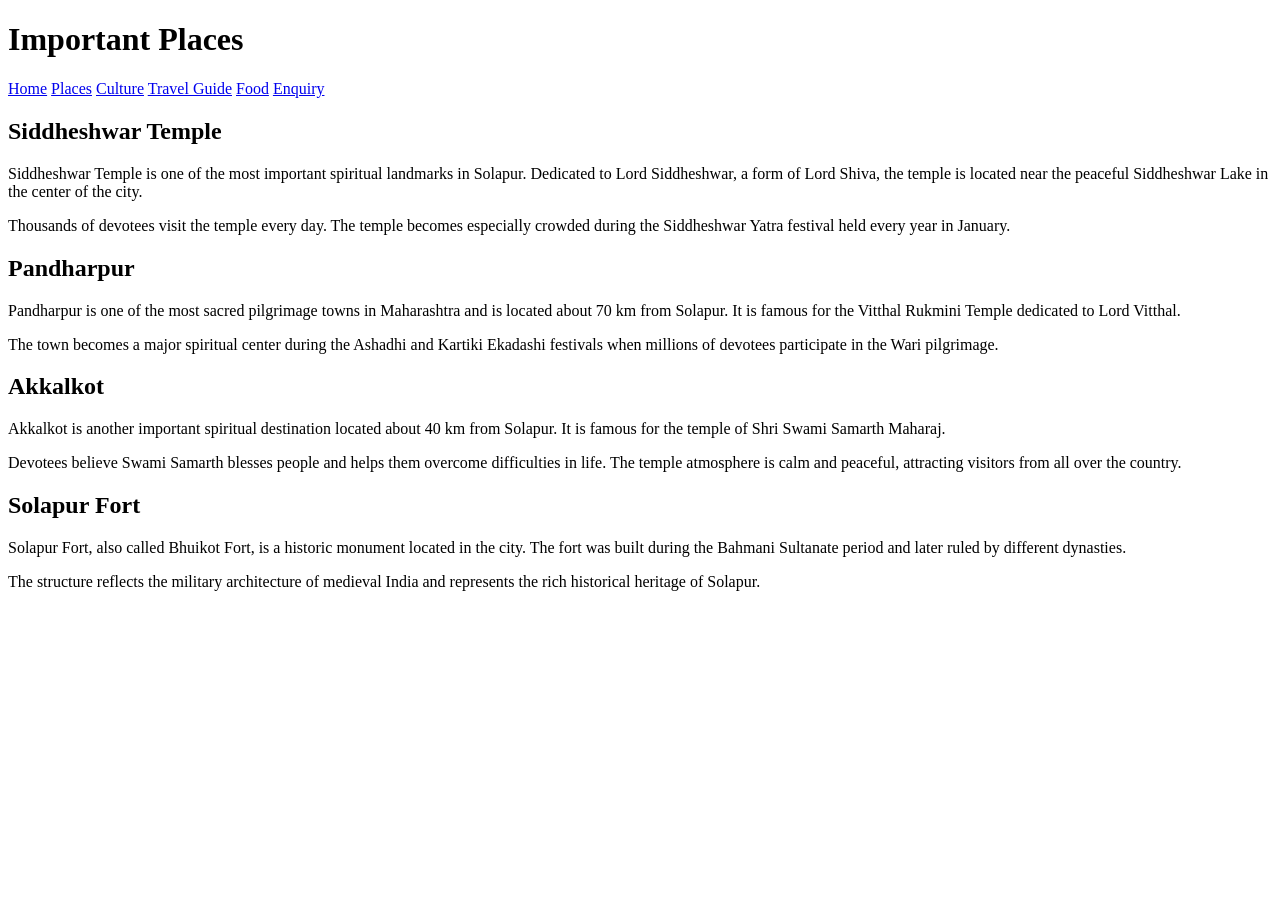
==== places.html @ 511830b2 "Create places.html" ====
<!DOCTYPE html>
<html>
<head>
<title>Places in Solapur</title>
<link rel="stylesheet" href="style.css">
</head>

<body>

<header>
<h1>Important Places</h1>

<nav>
<a href="index.html">Home</a>
<a href="places.html">Places</a>
<a href="culture.html">Culture</a>
<a href="travel.html">Travel Guide</a>
<a href="food.html">Food</a>
<a href="enquiry.html">Enquiry</a>
</nav>

</header>

<section>

<h2>Siddheshwar Temple</h2>
<p>Siddheshwar Temple is one of the most important spiritual landmarks in Solapur. Dedicated to Lord Siddheshwar, a form of Lord Shiva, the temple is located near the peaceful Siddheshwar Lake in the center of the city.</p>

<p>Thousands of devotees visit the temple every day. The temple becomes especially crowded during the Siddheshwar Yatra festival held every year in January.</p>

<h2>Pandharpur</h2>
<p>Pandharpur is one of the most sacred pilgrimage towns in Maharashtra and is located about 70 km from Solapur. It is famous for the Vitthal Rukmini Temple dedicated to Lord Vitthal.</p>

<p>The town becomes a major spiritual center during the Ashadhi and Kartiki Ekadashi festivals when millions of devotees participate in the Wari pilgrimage.</p>

<h2>Akkalkot</h2>
<p>Akkalkot is another important spiritual destination located about 40 km from Solapur. It is famous for the temple of Shri Swami Samarth Maharaj.</p>

<p>Devotees believe Swami Samarth blesses people and helps them overcome difficulties in life. The temple atmosphere is calm and peaceful, attracting visitors from all over the country.</p>

<h2>Solapur Fort</h2>
<p>Solapur Fort, also called Bhuikot Fort, is a historic monument located in the city. The fort was built during the Bahmani Sultanate period and later ruled by different dynasties.</p>

<p>The structure reflects the military architecture of medieval India and represents the rich historical heritage of Solapur.</p>

</section>

</body>
</html>
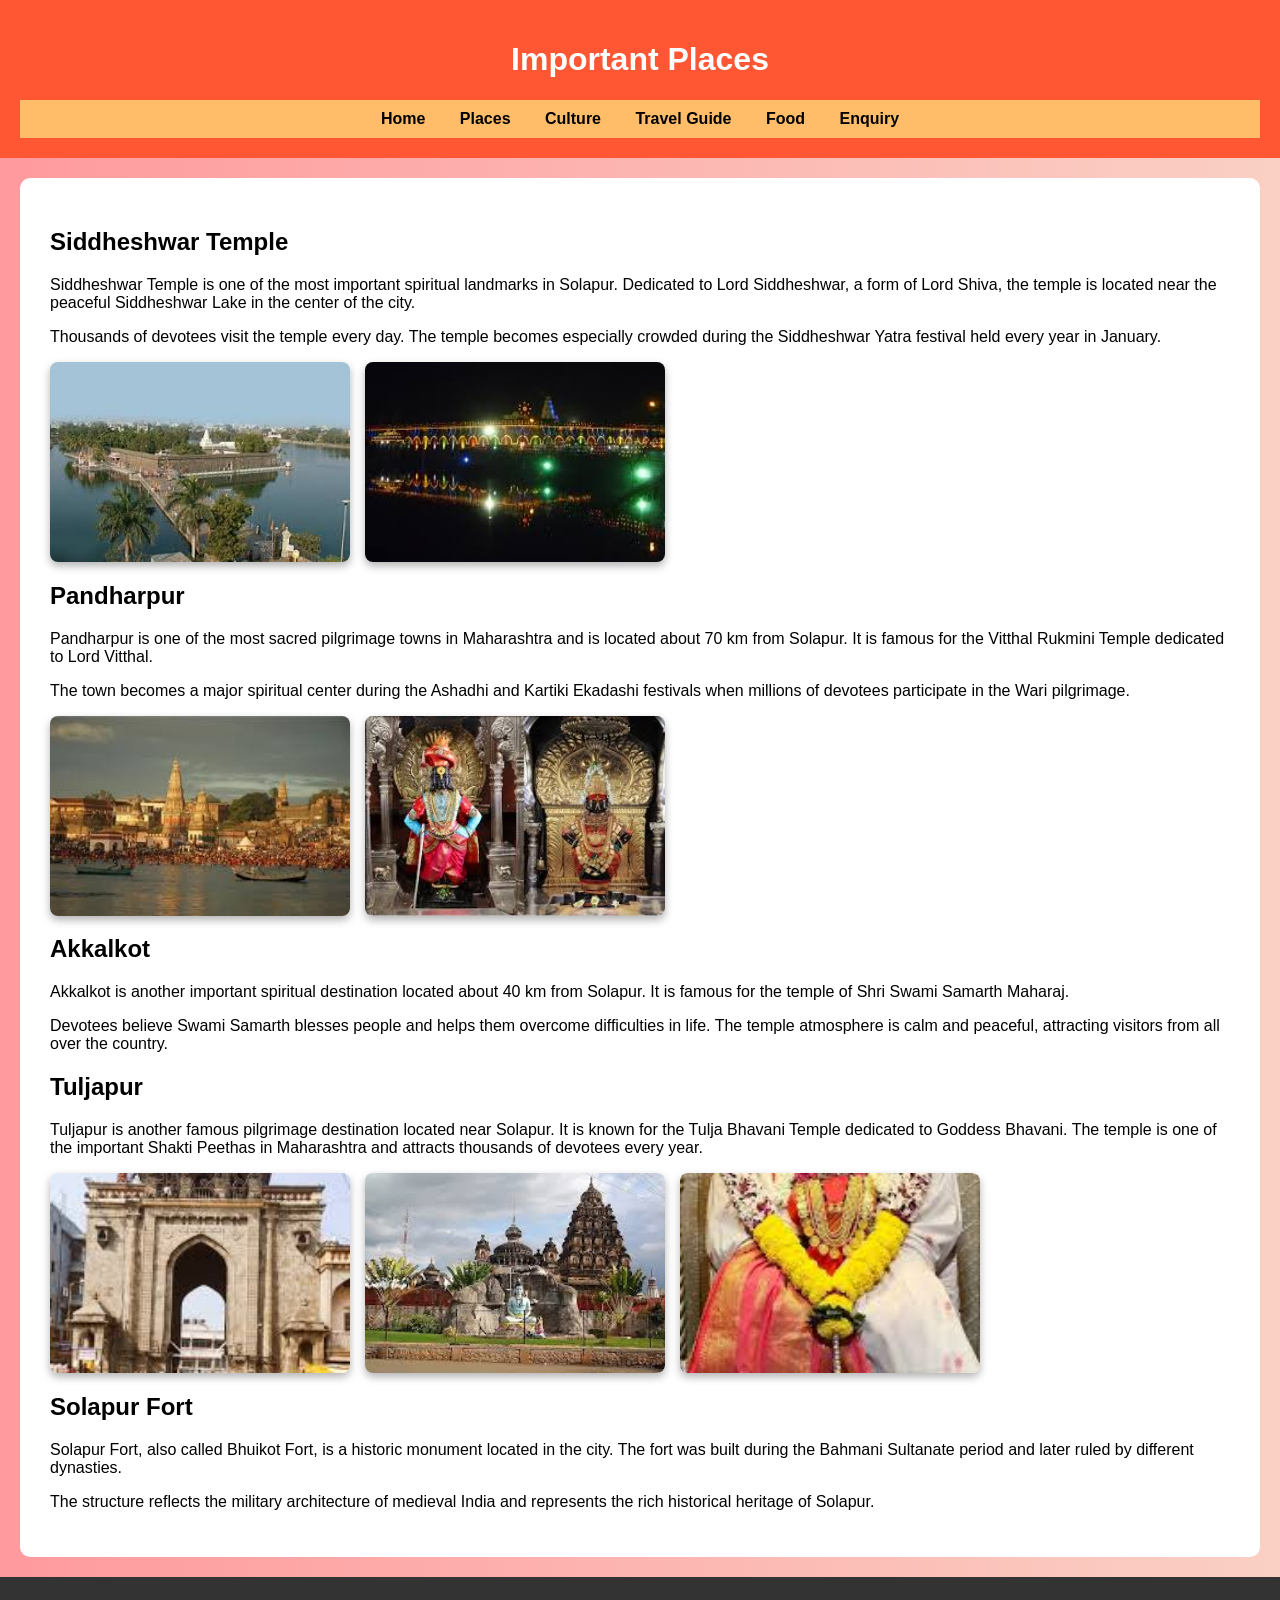
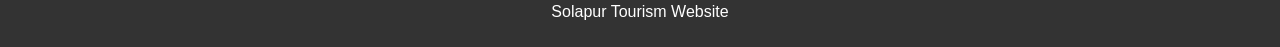
==== commit e2f97fbc: "Update places.html" ====
--- a/places.html
+++ b/places.html
@@ -3,6 +3,29 @@
 <head>
 <title>Places in Solapur</title>
 <link rel="stylesheet" href="style.css">
+
+<style>
+.gallery{
+display:flex;
+flex-wrap:wrap;
+gap:15px;
+margin-top:10px;
+}
+
+.gallery img{
+width:300px;
+height:200px;
+object-fit:cover;
+border-radius:8px;
+box-shadow:0 4px 8px rgba(0,0,0,0.3);
+transition:transform 0.3s;
+}
+
+.gallery img:hover{
+transform:scale(1.05);
+}
+</style>
+
 </head>
 
 <body>
@@ -24,26 +47,91 @@
 <section>
 
 <h2>Siddheshwar Temple</h2>
-<p>Siddheshwar Temple is one of the most important spiritual landmarks in Solapur. Dedicated to Lord Siddheshwar, a form of Lord Shiva, the temple is located near the peaceful Siddheshwar Lake in the center of the city.</p>
 
-<p>Thousands of devotees visit the temple every day. The temple becomes especially crowded during the Siddheshwar Yatra festival held every year in January.</p>
+<p>
+Siddheshwar Temple is one of the most important spiritual landmarks in Solapur. 
+Dedicated to Lord Siddheshwar, a form of Lord Shiva, the temple is located near 
+the peaceful Siddheshwar Lake in the center of the city.
+</p>
+
+<p>
+Thousands of devotees visit the temple every day. The temple becomes especially 
+crowded during the Siddheshwar Yatra festival held every year in January.
+</p>
+
+<div class="gallery">
+<img src="images/siddeshwar.jpg" alt="Siddheshwar Temple">
+<img src="images/siddeshwar_night.jpg" alt="Siddheshwar Temple Night View">
+</div>
+
 
 <h2>Pandharpur</h2>
-<p>Pandharpur is one of the most sacred pilgrimage towns in Maharashtra and is located about 70 km from Solapur. It is famous for the Vitthal Rukmini Temple dedicated to Lord Vitthal.</p>
 
-<p>The town becomes a major spiritual center during the Ashadhi and Kartiki Ekadashi festivals when millions of devotees participate in the Wari pilgrimage.</p>
+<p>
+Pandharpur is one of the most sacred pilgrimage towns in Maharashtra and is 
+located about 70 km from Solapur. It is famous for the Vitthal Rukmini Temple 
+dedicated to Lord Vitthal.
+</p>
+
+<p>
+The town becomes a major spiritual center during the Ashadhi and Kartiki Ekadashi 
+festivals when millions of devotees participate in the Wari pilgrimage.
+</p>
+
+<div class="gallery">
+<img src="images/pandharpur1.jpg" alt="Pandharpur Temple">
+<img src="images/pandharpur2.jpg" alt="Pandharpur Wari">
+</div>
+
 
 <h2>Akkalkot</h2>
-<p>Akkalkot is another important spiritual destination located about 40 km from Solapur. It is famous for the temple of Shri Swami Samarth Maharaj.</p>
 
-<p>Devotees believe Swami Samarth blesses people and helps them overcome difficulties in life. The temple atmosphere is calm and peaceful, attracting visitors from all over the country.</p>
+<p>
+Akkalkot is another important spiritual destination located about 40 km from 
+Solapur. It is famous for the temple of Shri Swami Samarth Maharaj.
+</p>
+
+<p>
+Devotees believe Swami Samarth blesses people and helps them overcome 
+difficulties in life. The temple atmosphere is calm and peaceful, attracting 
+visitors from all over the country.
+</p>
+
+
+<h2>Tuljapur</h2>
+
+<p>
+Tuljapur is another famous pilgrimage destination located near Solapur. It is 
+known for the Tulja Bhavani Temple dedicated to Goddess Bhavani. The temple is 
+one of the important Shakti Peethas in Maharashtra and attracts thousands of 
+devotees every year.
+</p>
+
+<div class="gallery">
+<img src="images/tuljapur1.jpg" alt="Tuljapur Temple">
+<img src="images/tuljapur2.jpg" alt="Tulja Bhavani Temple">
+<img src="images/tuljapur3.jpg" alt="Tuljapur Temple View">
+</div>
+
 
 <h2>Solapur Fort</h2>
-<p>Solapur Fort, also called Bhuikot Fort, is a historic monument located in the city. The fort was built during the Bahmani Sultanate period and later ruled by different dynasties.</p>
 
-<p>The structure reflects the military architecture of medieval India and represents the rich historical heritage of Solapur.</p>
+<p>
+Solapur Fort, also called Bhuikot Fort, is a historic monument located in the 
+city. The fort was built during the Bahmani Sultanate period and later ruled by 
+different dynasties.
+</p>
+
+<p>
+The structure reflects the military architecture of medieval India and 
+represents the rich historical heritage of Solapur.
+</p>
 
 </section>
 
+<footer>
+<p>Solapur Tourism Website</p>
+</footer>
+
 </body>
 </html>
--- a/style.css
+++ b/style.css
@@ -0,0 +1,64 @@
+body{
+font-family: Arial;
+background: linear-gradient(to right,#ff9a9e,#fad0c4);
+margin:0;
+}
+
+header{
+background:#ff5733;
+color:white;
+text-align:center;
+padding:20px;
+}
+
+nav{
+background:#ffbd69;
+text-align:center;
+padding:10px;
+}
+
+nav a{
+margin:15px;
+text-decoration:none;
+font-weight:bold;
+color:black;
+}
+
+nav a:hover{
+color:white;
+}
+
+section{
+padding:30px;
+background:white;
+margin:20px;
+border-radius:10px;
+}
+
+.hero{
+text-align:center;
+padding:100px;
+color:white;
+background:linear-gradient(45deg,#ff512f,#dd2476);
+}
+
+footer{
+text-align:center;
+background:#333;
+color:white;
+padding:10px;
+}
+
+input,textarea{
+width:100%;
+padding:10px;
+margin:10px 0;
+}
+
+button{
+background:#ff5733;
+color:white;
+padding:10px 20px;
+border:none;
+cursor:pointer;
+}
